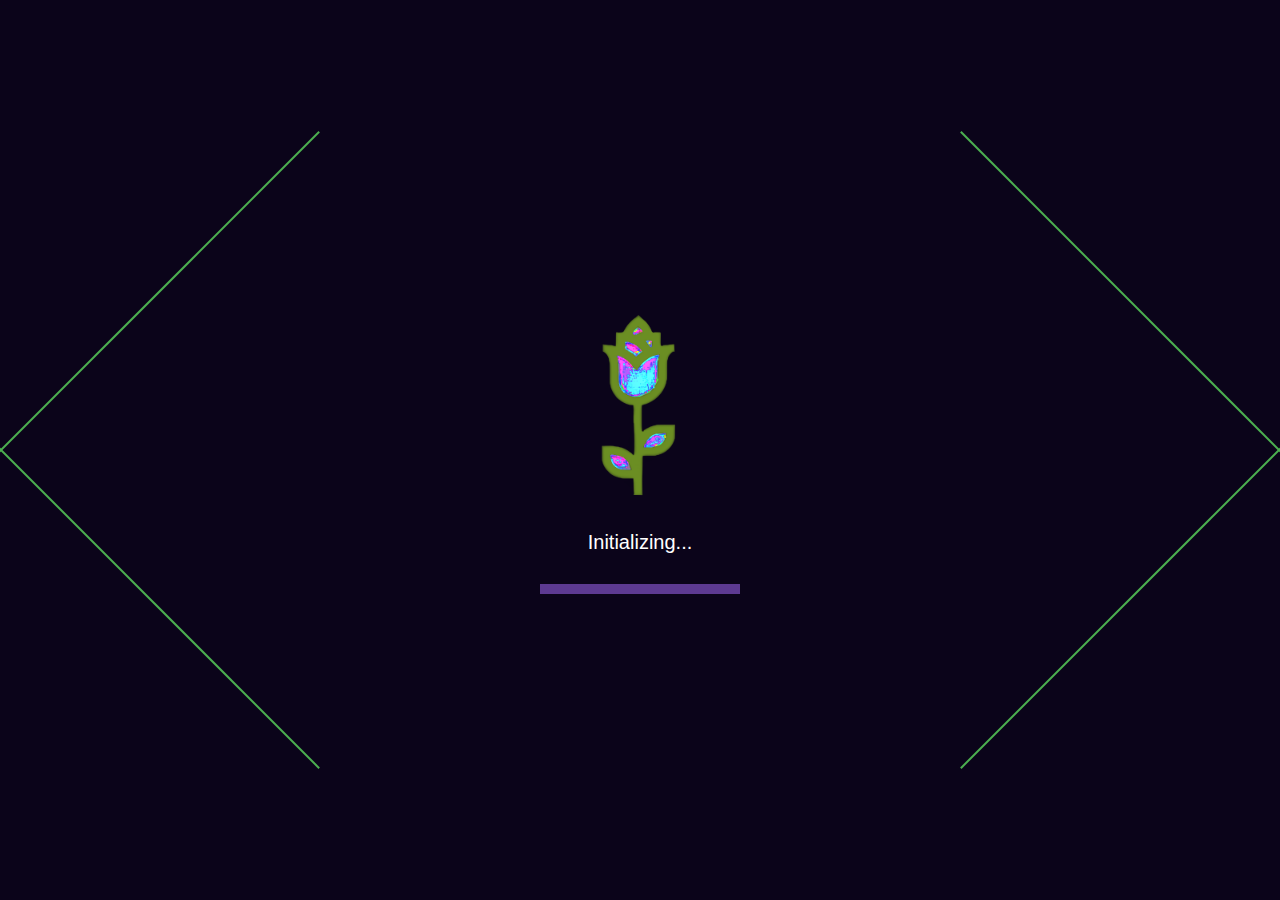
==== index.html @ 44d19b36 "small changes" ====
<!DOCTYPE html>
<html lang="en">
<head>
    <meta charset="UTF-8">
    <meta name="viewport" content="width=device-width, initial-scale=1.0, maximum-scale=1.0, user-scalable=no">
    <title>Your Name - Personal Site</title>
    <link rel="stylesheet" href="styles.css">
</head>
<body>
    <div id="bootupScreen" class="bootup-screen">
        <div class="logo-container">
            <img src="RoseGlitchGreen.png" alt="Logo" class="logo">
        </div>
        <div class="initializing">Initializing...</div>
        <div class="progress-bar">
            <div class="progress"></div>
        </div>
        <div class="diagonal-line top-left"></div>
        <div class="diagonal-line top-right"></div>
        <div class="diagonal-line bottom-left"></div>
        <div class="diagonal-line bottom-right"></div>
    </div>

    <div id="mainContent" class="main-content">
        <div class="heading">
            <h1>Welcome</h1>
            <p>Everything you see on this site was made by me.</p>
            <p>Every image, every word, every line of code. I hope you enjoy your stay.</p>
        </div>

        <div class="logo-container2">
            <img src="RoseGlitchGreen.png" alt="Logo" class="logo">
        </div>

        <nav class="nav-wrapper">
            <ul class="nav-menu">
                <li class="nav-item">
                    <a href="#">Services</a>
                    <ul class="sub-menu">
                        <li><a href="#">Web Design</a></li>
                        <li><a href="#">SEO</a></li>
                        <li><a href="#">Writing</a></li>
                    </ul>
                </li>
                <li class="nav-item">
                    <a href="#">Portfolio</a>
                    <ul class="sub-menu">
                        <li><a href="binary.html">Binary Calculator</a></li>
                        <li><a href="#">NASA Psychomotor Vigilance Test</a></li>
                        <li><a href="#">Third</a></li>
                    </ul>
                </li>
                <li class="nav-item"><a href="#">Contact Me</a></li>
            </ul>
        </nav>
    </div>

    <script src="script.js"></script>
</body>
</html>
---- styles.css ----
* {
    margin: 0;
    padding: 0;
    box-sizing: border-box;
}

body, html {
    height: 100%;
    font-family: Arial, sans-serif;
    background-color: #0b041a;
    color: white;
    overflow: hidden;
}

.main-content {
    display: none;
    justify-content: space-between;
    align-items: center;
    padding: 20px;
    height: 100vh;
}

.bootup-screen {
    position: fixed;
    top: 0;
    left: 0;
    width: 100%;
    height: 100%;
    display: flex;
    justify-content: center;
    align-items: center;
    flex-direction: column;
    background-color: #0b041a;
    z-index: 9999;
    opacity: 1;
    transition: opacity 0.5s ease-in-out;
}

.logo-container img, .logo-container2 img {
    width: 200px;
    height: auto;
}

.logo-container2 {
    display: flex;
    justify-content: center;
}

.initializing {
    margin-top: 20px;
    font-size: 20px;
    color: #fff;
    text-align: center;
    animation: blink 1s infinite;
}

@keyframes blink {
    0%, 100% { opacity: 1; }
    50% { opacity: 0; }
}

.progress-bar {
    margin-top: 30px;
    width: 200px;
    height: 10px;
    background-color: #5d3a91;
    border-radius: 0px;
    overflow: hidden;
}

.progress {
    width: 0;
    height: 100%;
    background-color: #4CAF50;
    animation: loadProgress 3s forwards;
}

@keyframes loadProgress {
    0% { width: 0; }
    100% { width: 100%; }
}

.diagonal-line {
    position: absolute;
    width: 2px;
    height: 100%;
    background-color: #4CAF50;
    animation: drawLine 3s forwards;
}

.top-left { top: 0; left: 0; transform: rotate(45deg); }
.top-right { top: 0; right: 0; transform: rotate(-45deg); }
.bottom-left { bottom: 0; left: 0; transform: rotate(-45deg); }
.bottom-right { bottom: 0; right: 0; transform: rotate(45deg); }

@keyframes drawLine {
    0% { height: 0; }
    100% { height: 100%; }
}

h1 {
    color: #6b8f23;
    font-size: 50pt;
}

ul {
    list-style: none;
}

li {
    padding: 10px 0;
    font-size: large;
    font-weight: bold;
}

a:visited { color: #d3d3d3; }
a:hover { color: #4CAF50; }

.heading {
    flex: 1;
    text-align: right;
}

.logo-container2 {
    flex: 0;
}

.nav-wrapper {
    flex: 1;
    text-align: left;
}

p {
    color: #d3d3d3;
    font-weight: bold;
    padding-bottom: 10px;
}

.navbar {
    background-color: #333;
    padding: 20px;
    width: 200px;
    position: absolute;
    top: 50%;
    transform: translateY(-50%);
}

.nav-menu {
    list-style: none;
    display: flex;
    flex-direction: column;
    align-items: flex-start;
}

.nav-item {
    position: relative;
    margin-bottom: 20px;
}

.nav-item > a {
    color: #a4c8e1;
    text-decoration: none;
    padding: 10px;
    display: block;
    background-color: #0b041a;
    border-radius: 5px;
    transition: background-color 0.3s;
}

.nav-item > a:hover {
    background-color: #1e0b3d;
}

.sub-menu {
    position: absolute;
    top: 0;
    left: 100%;
    list-style: none;
    padding: 0;
    margin: 0;
    opacity: 0;
    visibility: hidden;
    transition: opacity 0.3s, visibility 0.3s;
}

.nav-item:hover > .sub-menu {
    opacity: 1;
    visibility: visible;
}

.sub-menu li {
    position: absolute;
    transform-origin: 0% 0%;
    opacity: 0;
    transition: transform 0.4s ease, opacity 0.4s ease;
}

.sub-menu li:nth-child(1) { transform: rotate(-60deg) translate(50px); }
.sub-menu li:nth-child(2) { transform: rotate(0deg) translate(50px); }
.sub-menu li:nth-child(3) { transform: rotate(60deg) translate(50px); }

.nav-item:hover .sub-menu li {
    opacity: 1;
}

.nav-item:hover .sub-menu li:nth-child(1) { transform: rotate(-30deg) translate(100px); }
.nav-item:hover .sub-menu li:nth-child(2) { transform: rotate(0deg) translate(100px); }
.nav-item:hover .sub-menu li:nth-child(3) { transform: rotate(30deg) translate(100px); }

.sub-menu li a {
    color: #a4c8e1;
    text-decoration: none;
    background-color: #0b041a;
    padding: 5px 10px;
    border-radius: 5px;
    display: block;
    white-space: nowrap;
    transition: background-color 0.3s;
}

.sub-menu li a:hover {
    background-color: #888;
}

/* Add this to create a hover area */
.nav-item::after {
    content: '';
    position: absolute;
    top: 0;
    left: 100%;
    width: 100px;
    height: 100%;
}

/*Styling for mobile */

@media screen and (max-width: 768px) {
    .main-content {
        flex-direction: column;
        justify-content: flex-start;
        padding: 10px;
    }

    .heading {
        text-align: center;
        margin-bottom: 20px;
    }

    h1 {
        font-size: 36pt;
    }

    .logo-container2 {
        margin: 20px 0;
    }

    .nav-wrapper {
        width: 100%;
    }

    .nav-menu {
        flex-direction: row;
        justify-content: space-around;
        width: 100%;
    }

    .nav-item {
        margin-bottom: 0;
    }

    .nav-item > a {
        padding: 5px;
        font-size: 14px;
    }

    .sub-menu {
        position: absolute;
        top: 100%;
        left: 0;
        width: 100%;
        background-color: #333;
        padding: 10px;
        box-sizing: border-box;
    }

    .sub-menu li {
        position: static;
        opacity: 1;
        transform: none !important;
    }

    .nav-item:hover .sub-menu li {
        transform: none !important;
    }

    .sub-menu li a {
        padding: 5px;
        font-size: 12px;
    }

    /* Remove the hover area for mobile */
    .nav-item::after {
        display: none;
    }
}

/* Adjust bootup screen for mobile */
@media screen and (max-width: 768px) {
    .bootup-screen {
        padding: 20px;
    }

    .logo-container img, .logo-container2 img {
        width: 150px;
    }

    .progress-bar {
        width: 80%;
        max-width: 200px;
    }

    .diagonal-line {
        display: none;
    }
}
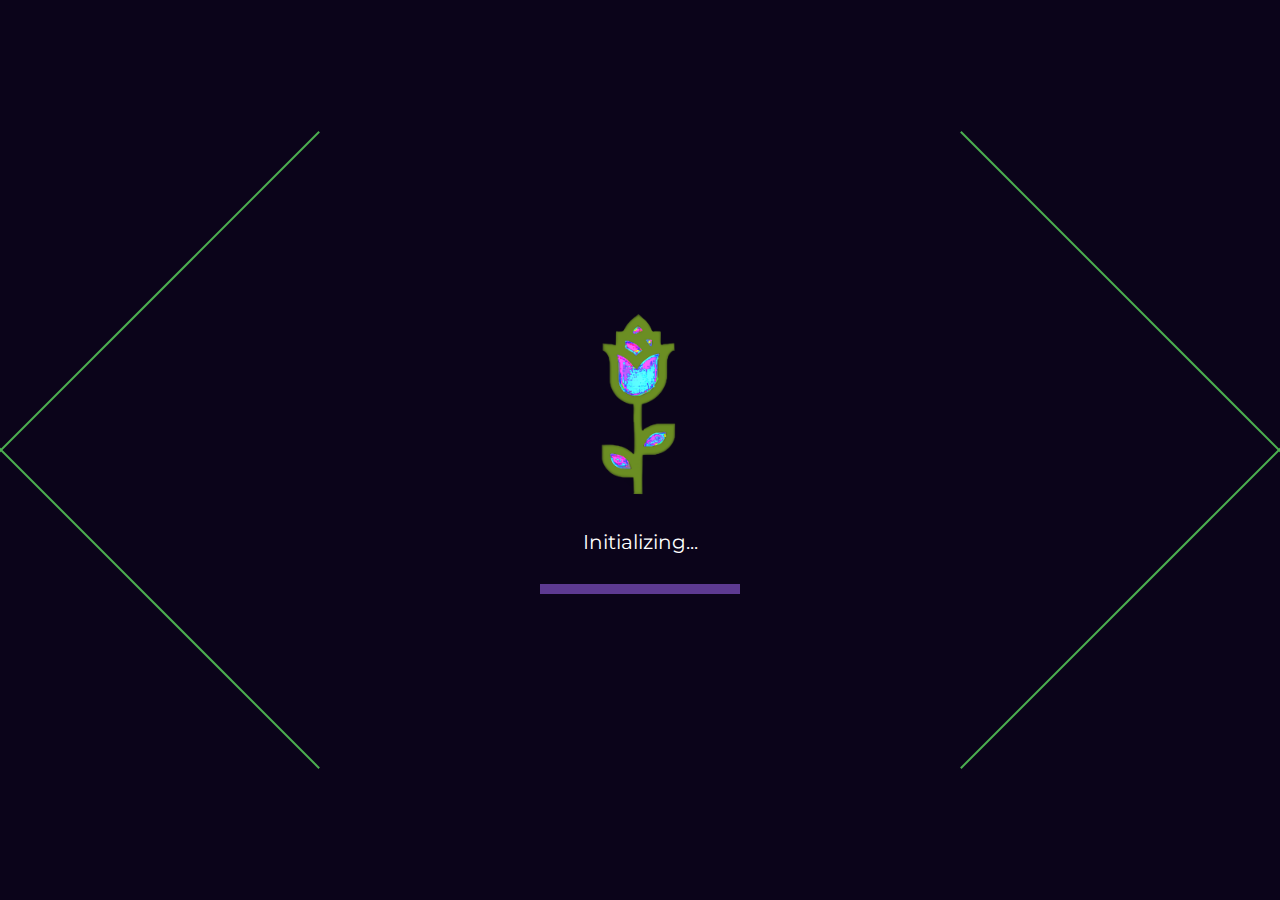
==== commit f6fac03f: "small style adjustments" ====
--- a/index.html
+++ b/index.html
@@ -3,8 +3,13 @@
 <head>
     <meta charset="UTF-8">
     <meta name="viewport" content="width=device-width, initial-scale=1.0, maximum-scale=1.0, user-scalable=no">
-    <title>Your Name - Personal Site</title>
+    <title>I can see your smile :)</title>
+    <link rel="icon" type="image/x-icon" href="RoseGlitchGreen.png">
+    <link rel="preconnect" href="https://fonts.googleapis.com">
+    <link rel="preconnect" href="https://fonts.gstatic.com" crossorigin>
+    <link href="https://fonts.googleapis.com/css2?family=Montserrat:ital,wght@0,100..900;1,100..900&display=swap" rel="stylesheet">
     <link rel="stylesheet" href="styles.css">
+    <link rel="stylesheet" href="construction.css">
 </head>
 <body>
     <div id="bootupScreen" class="bootup-screen">
@@ -35,7 +40,7 @@
         <nav class="nav-wrapper">
             <ul class="nav-menu">
                 <li class="nav-item">
-                    <a href="#">Services</a>
+                    <a href="#">Creative Samples</a>
                     <ul class="sub-menu">
                         <li><a href="#">Web Design</a></li>
                         <li><a href="#">SEO</a></li>
@@ -43,14 +48,14 @@
                     </ul>
                 </li>
                 <li class="nav-item">
-                    <a href="#">Portfolio</a>
+                    <a href="#">Technical Samples</a>
                     <ul class="sub-menu">
-                        <li><a href="binary.html">Binary Calculator</a></li>
-                        <li><a href="#">NASA Psychomotor Vigilance Test</a></li>
+                        <li><a href="binary.html">Would You Like to Learn About Binary?</a></li>
+                        <li><a href="#">Take the NASA Psychomotor Vigilance Test</a></li>
                         <li><a href="#">Third</a></li>
                     </ul>
                 </li>
-                <li class="nav-item"><a href="#">Contact Me</a></li>
+                <li class="nav-item"><a href="contact.html">Contact Me</a></li>
             </ul>
         </nav>
     </div>
--- a/styles.css
+++ b/styles.css
@@ -6,7 +6,7 @@
 
 body, html {
     height: 100%;
-    font-family: Arial, sans-serif;
+    font-family: 'Montserrat', sans-serif;
     background-color: #0b041a;
     color: white;
     overflow: hidden;
@@ -101,6 +101,7 @@
 h1 {
     color: #6b8f23;
     font-size: 50pt;
+    margin-bottom: 20px;
 }
 
 ul {
@@ -131,13 +132,13 @@
 }
 
 p {
-    color: #d3d3d3;
+    color: #a4c8e1;
     font-weight: bold;
     padding-bottom: 10px;
 }
 
 .navbar {
-    background-color: #333;
+    background-color: #0b041a;
     padding: 20px;
     width: 200px;
     position: absolute;
@@ -157,6 +158,50 @@
     margin-bottom: 20px;
 }
 
+.nav-item:hover > .sub-menu::before {
+    transform: scaleX(1);
+}
+
+.sub-menu::before {
+    content: '';
+    position: absolute;
+    top: 50px; /* Adjust based on your layout */
+    left: 0;
+    width: 20px; /* Width of the horizontal line */
+    height: 3px; /* Thickness of the line */
+    background-color: #4CAF50; /* Color of the line */
+    transform-origin: left center;
+    transform: scaleX(0);
+    transition: transform 0.3s ease;
+}
+
+.sub-menu li:nth-child(3)::before {
+    display: none;
+}
+
+.nav-item:hover .sub-menu li:nth-child(1)::before { transition-delay: 0.1s; }
+.nav-item:hover .sub-menu li:nth-child(2)::before { transition-delay: 0.2s; }
+
+.sub-menu li::before {
+    content: '';
+    position: absolute;
+    top: 50%;
+    left: -20px; /* Should match the width of the horizontal line */
+    width: 2px; /* Thickness of the vertical line */
+    height: 0;
+    background-color: #4CAF50; /* Color of the line */
+    transform-origin: top center;
+    transition: height 0.3s ease;
+}
+
+.nav-item:hover .sub-menu li::before {
+    height: 100%;
+}
+
+.nav-item:hover .sub-menu li {
+    opacity: 1;
+}
+
 .nav-item > a {
     color: #a4c8e1;
     text-decoration: none;
@@ -173,19 +218,29 @@
 
 .sub-menu {
     position: absolute;
-    top: 0;
+    top: -20px; /* Extend upwards */
     left: 100%;
     list-style: none;
-    padding: 0;
+    padding: 20px 0 20px 20px; /* Add padding to create larger hit area */
     margin: 0;
     opacity: 0;
     visibility: hidden;
-    transition: opacity 0.3s, visibility 0.3s;
+    transition: opacity 0.3s ease, visibility 0s linear 0.3s, transform 0.3s ease;
+    pointer-events: none; /* Initially disable pointer events */
 }
 
 .nav-item:hover > .sub-menu {
     opacity: 1;
     visibility: visible;
+    pointer-events: auto; /* Enable pointer events on hover */
+}
+
+.nav-item:hover > .sub-menu,
+.sub-menu.persist {
+    opacity: 1;
+    visibility: visible;
+    transition-delay: 0s;
+    pointer-events: auto;
 }
 
 .sub-menu li {
@@ -199,9 +254,17 @@
 .sub-menu li:nth-child(2) { transform: rotate(0deg) translate(50px); }
 .sub-menu li:nth-child(3) { transform: rotate(60deg) translate(50px); }
 
-.nav-item:hover .sub-menu li {
-    opacity: 1;
-}
+.nav-item:hover .sub-menu li,
+.sub-menu.persist li {
+    opacity: 1;
+}
+
+.nav-item:hover .sub-menu li:nth-child(1),
+.sub-menu.persist li:nth-child(1) { transform: rotate(-30deg) translate(100px); }
+.nav-item:hover .sub-menu li:nth-child(2),
+.sub-menu.persist li:nth-child(2) { transform: rotate(0deg) translate(100px); }
+.nav-item:hover .sub-menu li:nth-child(3),
+.sub-menu.persist li:nth-child(3) { transform: rotate(30deg) translate(100px); }
 
 .nav-item:hover .sub-menu li:nth-child(1) { transform: rotate(-30deg) translate(100px); }
 .nav-item:hover .sub-menu li:nth-child(2) { transform: rotate(0deg) translate(100px); }
@@ -226,10 +289,16 @@
 .nav-item::after {
     content: '';
     position: absolute;
-    top: 0;
+    top: -20px; /* Match sub-menu top value */
     left: 100%;
-    width: 100px;
-    height: 100%;
+    width: 200px; /* Adjust as needed */
+    height: calc(100% + 40px); /* Extend beyond the nav item */
+    background-color: transparent;
+    display: none;
+}
+
+.nav-item:hover::after {
+    display: block;
 }
 
 /*Styling for mobile */
--- a/construction.css
+++ b/construction.css
@@ -0,0 +1,53 @@
+.ticker-container {
+    position: fixed;
+    bottom: 0;
+    width: 100%;
+    height: 50px;
+    overflow: hidden;
+    z-index: 9999;
+  }
+
+  .ticker {
+    display: inline-block;
+    white-space: nowrap;
+    animation: scroll 14s linear infinite, blink 2.5s ease-in-out infinite;
+    font-size: 24px;
+    font-weight: bold;
+    text-transform: uppercase;
+  }
+
+  /* Keyframe animation to scroll the ticker */
+  @keyframes scroll {
+    0% {
+      transform: translateX(150%);
+    }
+    100% {
+      transform: translateX(-100%);
+    }
+  }
+
+  @keyframes blink {
+    0%, 100% { opacity: 1; }
+    50% { opacity: 0; }
+  }
+
+  .caution-tape {
+    background: repeating-linear-gradient(
+      45deg,
+      yellow,
+      yellow 20px,
+      black 20px,
+      black 40px
+    );
+    padding: 10px 0;
+    color: rgb(0, 0, 0);
+    letter-spacing: 2px;
+    background-size: 100% 100%;
+  }
+
+  /* Text shadow for better readability on both yellow and black */
+  .caution-tape span {
+    text-shadow: 
+      -1px -1px 1px rgb(255, 255, 255),   /* Shadow to create contrast on yellow */
+      1px 1px 2px yellow;    /* Glow effect to stand out on black */
+  }